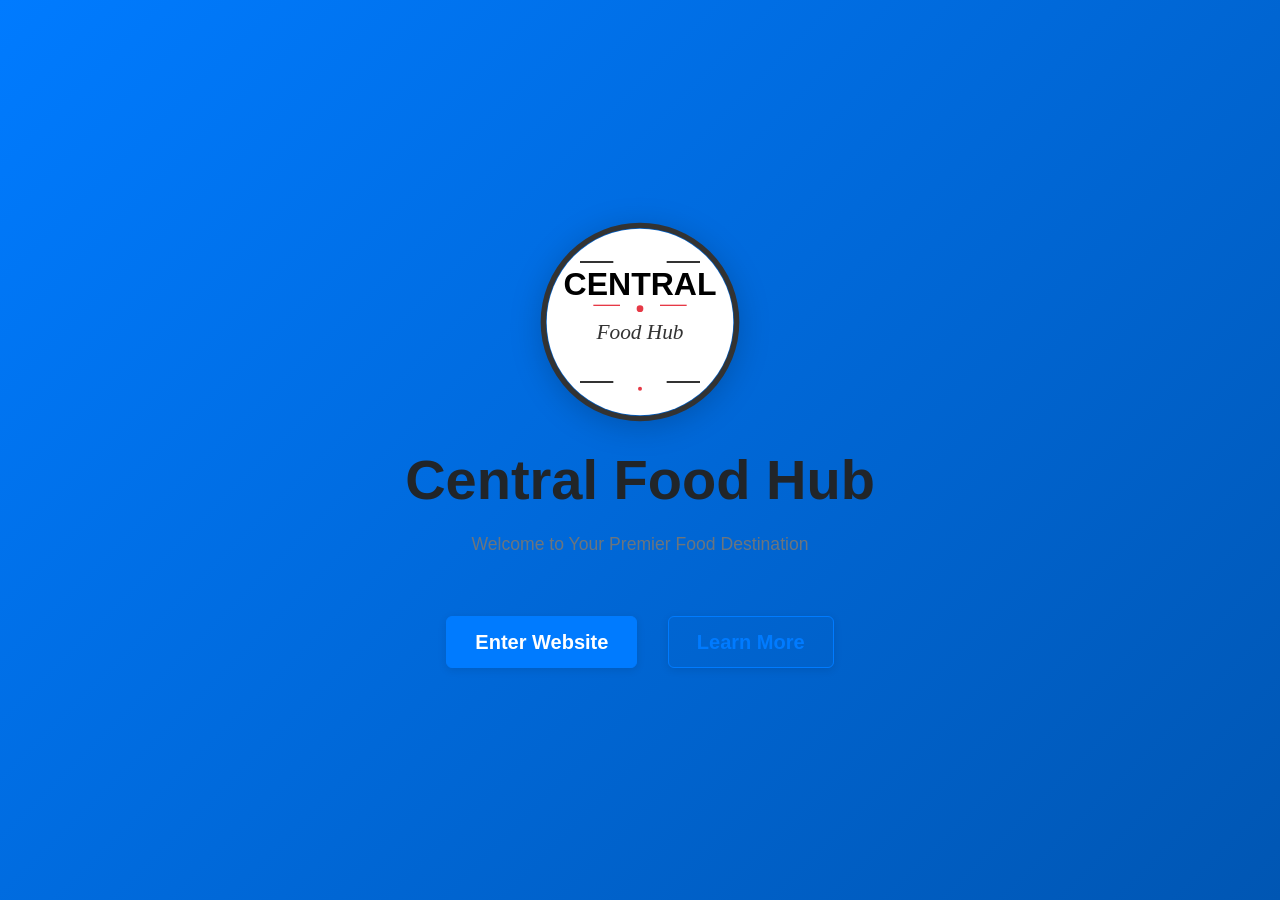
==== Wafflestore github repo/index.html @ 36316b54 "Add files via upload" ====
<!DOCTYPE html>
<html lang="en">
<head>
    <meta charset="UTF-8">
    <meta name="viewport" content="width=device-width, initial-scale=1.0">
    <title>Central Food Hub - Welcome</title>
    <link href="https://cdn.jsdelivr.net/npm/bootstrap@5.3.0/dist/css/bootstrap.min.css" rel="stylesheet">
    <link rel="stylesheet" href="css/style.css">
</head>
<body class="splash-page">
    <div class="splash-container d-flex align-items-center justify-content-center">
        <div class="text-center">
            <div class="splash-logo mb-4">
                <img src="images/logo.svg" alt="Central Food Hub" class="logo-animation">
            </div>
            <h1 class="display-4 fw-bold mb-3 text-dark">Central Food Hub</h1>
            <p class="lead mb-5 text-secondary">Welcome to Your Premier Food Destination</p>
            <div class="splash-buttons">
                <a href="home.html" class="btn btn-primary btn-lg me-3">Enter Website</a>
                <a href="home.html#about" class="btn btn-outline-primary btn-lg">Learn More</a>
            </div>
        </div>
    </div>

    <script src="https://cdn.jsdelivr.net/npm/bootstrap@5.3.0/dist/js/bootstrap.bundle.min.js"></script>
</body>
</html>
---- Wafflestore github repo/css/style.css ----
:root {
    --primary-color: #007bff;
    --secondary-color: #6c757d;
    --success-color: #28a745;
    --danger-color: #dc3545;
    --warning-color: #ffc107;
    --info-color: #17a2b8;
    --light-bg: #f8f9fa;
    --dark-bg: #343a40;
    --transition: 0.3s ease all;
}

html, body {
    scroll-behavior: smooth;
    overflow-x: hidden;
}

html {
    font-size: 16px;
    -webkit-text-size-adjust: 100%;
    -ms-text-size-adjust: 100%;
}

body {
    font-family: 'Segoe UI', Tahoma, Geneva, Verdana, sans-serif;
    line-height: 1.6;
    color: #333;
    margin: 0;
    padding: 0;
    min-height: 100vh;
}

.container {
    width: 100%;
    padding-right: 15px;
    padding-left: 15px;
    margin-right: auto;
    margin-left: auto;
}

/* Fluid container for full width */
@media (min-width: 576px) {
    .container {
        max-width: 540px;
    }
}

@media (min-width: 768px) {
    .container {
        max-width: 720px;
        padding-right: 20px;
        padding-left: 20px;
    }
}

@media (min-width: 992px) {
    .container {
        max-width: 960px;
        padding-right: 25px;
        padding-left: 25px;
    }
}

@media (min-width: 1200px) {
    .container {
        max-width: 1140px;
    }
}

@media (min-width: 1400px) {
    .container {
        max-width: 1320px;
    }
}

a {
    color: var(--primary-color);
    text-decoration: none;
    transition: color var(--transition);
}

a:hover {
    color: #0056b3;
}

h1, h2, h3, h4, h5, h6 {
    font-weight: 700;
    color: #222;
    margin-bottom: 1rem;
}

.display-4, .display-5 {
    font-weight: 800;
    line-height: 1.2;
}

.lead {
    font-size: 1.1rem;
    font-weight: 500;
}

.navbar {
    box-shadow: 0 2px 8px rgba(0, 0, 0, 0.1);
    transition: all var(--transition);
}

.navbar-brand {
    font-size: 1.3rem;
    font-weight: 700;
    color: #333 !important;
}

.nav-link {
    margin: 0 8px;
    font-weight: 500;
    color: #666 !important;
    transition: color var(--transition);
}

.nav-link:hover,
.nav-link.active {
    color: var(--primary-color) !important;
}

.page-header {
    background: linear-gradient(135deg, #007bff 0%, #0056b3 100%);
    padding: 80px 0;
}

.hero-section {
    background: linear-gradient(135deg, rgba(0, 123, 255, 0.05) 0%, rgba(0, 123, 255, 0.1) 100%);
    padding: 80px 0;
}

.bg-gradient {
    background: linear-gradient(180deg, #fff 0%, #f8f9fa 100%);
}

.card {
    transition: all var(--transition);
    border-radius: 8px;
}

.card:hover {
    transform: translateY(-5px);
    box-shadow: 0 10px 25px rgba(0, 0, 0, 0.15) !important;
}

.card-title {
    color: #222;
    font-weight: 700;
}

.card-body {
    padding: 25px;
}

.splash-page {
    background: linear-gradient(135deg, #007bff 0%, #0056b3 100%);
    min-height: 100vh;
    display: flex;
    align-items: center;
    justify-content: center;
}

.splash-container {
    max-width: 600px;
    text-align: center;
}

.logo-animation {
    max-width: 200px;
    width: 100%;
    animation: float 3s ease-in-out infinite;
    filter: drop-shadow(0 5px 15px rgba(0, 0, 0, 0.2));
}

@keyframes float {
    0%, 100% {
        transform: translateY(0);
    }
    50% {
        transform: translateY(-20px);
    }
}

.splash-buttons a {
    margin: 10px;
    min-width: 150px;
    transition: all var(--transition);
}

.splash-buttons a:hover {
    transform: scale(1.05);
}

.btn {
    border-radius: 6px;
    font-weight: 600;
    transition: all var(--transition);
    padding: 10px 28px;
}

.btn-primary {
    background-color: var(--primary-color);
    border-color: var(--primary-color);
}

.btn-primary:hover {
    background-color: #0056b3;
    border-color: #0056b3;
    transform: translateY(-2px);
    box-shadow: 0 5px 15px rgba(0, 123, 255, 0.3);
}

.btn-outline-primary {
    color: var(--primary-color);
    border-color: var(--primary-color);
}

.btn-outline-primary:hover {
    background-color: var(--primary-color);
    border-color: var(--primary-color);
}

.stat-card {
    padding: 30px;
    background: white;
    border-radius: 8px;
    box-shadow: 0 3px 10px rgba(0, 0, 0, 0.1);
    transition: all var(--transition);
}

.stat-card:hover {
    transform: translateY(-10px);
    box-shadow: 0 10px 25px rgba(0, 0, 0, 0.15);
}

.stat-card h3 {
    font-size: 2rem;
    margin-bottom: 10px;
}

.stat-card p {
    color: #666;
    font-size: 1.1rem;
    margin: 0;
}

.contact-item {
    display: flex;
    align-items: flex-start;
}

.icon-box {
    min-width: 50px;
    display: flex;
    align-items: center;
    justify-content: center;
}

.contact-item i {
    transition: color var(--transition);
}

.contact-item:hover i {
    transform: scale(1.1);
}

#contactForm .form-control,
#contactForm .form-select {
    border-radius: 6px;
    border: 1px solid #ddd;
    transition: all var(--transition);
    padding: 12px;
}

#contactForm .form-control:focus,
#contactForm .form-select:focus {
    border-color: var(--primary-color);
    box-shadow: 0 0 0 0.2rem rgba(0, 123, 255, 0.25);
}

footer {
    background: linear-gradient(135deg, #2c2f33 0%, #1a1d20 100%);
    margin-top: 60px;
    transition: background var(--transition);
}

footer h6 {
    color: white;
    font-weight: 700;
    margin-bottom: 15px;
}

footer a {
    color: #bbb;
    text-decoration: none;
    transition: color var(--transition);
}

footer a:hover {
    color: var(--primary-color);
}

footer hr {
    border-color: rgba(255, 255, 255, 0.1);
}

.timeline .card {
    position: relative;
    border-left: 4px solid var(--primary-color);
}

.accordion-button {
    font-weight: 600;
    transition: all var(--transition);
}

.accordion-button:not(.collapsed) {
    background-color: #f8f9fa;
    color: var(--primary-color);
}

.accordion-button:focus {
    box-shadow: none;
    border-color: var(--primary-color);
}

.nav-tabs {
    border-bottom: 2px solid #eee;
}

.nav-tabs .nav-link {
    color: #666;
    border: none;
    border-bottom: 3px solid transparent;
    transition: all var(--transition);
}

.nav-tabs .nav-link:hover {
    border-bottom-color: var(--primary-color);
    color: var(--primary-color);
}

.nav-tabs .nav-link.active {
    border-bottom-color: var(--primary-color);
    color: var(--primary-color);
    background-color: transparent;
}

/* Extra Large Screens (1200px+) */
@media (min-width: 1200px) {
    .container {
        max-width: 1200px;
    }
    
    .page-header {
        padding: 100px 0;
    }
    
    .hero-section {
        padding: 100px 0;
    }
}

/* Large Screens (992px - 1199px) */
@media (min-width: 992px) {
    .navbar-brand {
        font-size: 1.3rem;
    }
    
    .display-4 {
        font-size: 3.5rem;
    }
}

/* Medium Screens (768px - 991px) */
@media (max-width: 991px) {
    body {
        font-size: 15px;
    }
    
    h1 {
        font-size: 2rem;
    }
    
    h2 {
        font-size: 1.7rem;
    }
    
    h3 {
        font-size: 1.4rem;
    }
    
    .display-4 {
        font-size: 2.2rem;
    }

    .display-5 {
        font-size: 1.8rem;
    }

    .lead {
        font-size: 1rem;
    }

    .navbar-brand {
        font-size: 1.1rem;
    }

    .nav-link {
        margin: 0 4px;
        padding: 8px 0 !important;
        font-size: 0.95rem;
    }

    .stat-card {
        margin-bottom: 20px;
        padding: 25px 15px;
    }

    .stat-card h3 {
        font-size: 1.8rem;
    }

    .stat-card p {
        font-size: 1rem;
    }

    .navbar-collapse {
        background-color: #f8f9fa;
        border-radius: 8px;
        margin-top: 10px;
        padding: 15px;
    }

    .splash-page {
        padding: 20px;
        min-height: 80vh;
    }

    .logo-animation {
        max-width: 180px;
    }

    .page-header {
        padding: 60px 15px;
    }

    .hero-section {
        padding: 60px 15px;
    }

    .splash-buttons {
        display: flex;
        flex-direction: column;
    }

    .splash-buttons a {
        width: 100%;
        margin: 8px 0;
        font-size: 1rem;
    }

    .card {
        margin-bottom: 15px;
    }

    .card-body {
        padding: 20px;
    }

    .btn {
        padding: 10px 20px;
        font-size: 0.95rem;
    }

    .page-header h1 {
        font-size: 2.2rem;
        margin-bottom: 10px;
    }

    .page-header .lead {
        font-size: 0.95rem;
    }

    .contact-item {
        margin-bottom: 20px;
    }

    .icon-box {
        min-width: 45px;
    }

    .contact-item i {
        font-size: 1.8rem;
    }

    #contactForm .form-control,
    #contactForm .form-select {
        padding: 10px;
        font-size: 1rem;
    }

    footer {
        margin-top: 40px;
    }

    footer h6 {
        font-size: 1rem;
        margin-bottom: 12px;
    }

    footer p, footer ul {
        font-size: 0.9rem;
    }

    .nav-tabs {
        flex-wrap: wrap;
        justify-content: center;
    }

    .nav-tabs .nav-link {
        padding: 10px 12px;
        font-size: 0.85rem;
    }

    .accordion-button {
        font-size: 0.95rem;
        padding: 15px;
    }
}

/* Small Screens (576px - 767px) */
@media (max-width: 767px) {
    html, body {
        font-size: 14px;
    }

    body {
        line-height: 1.5;
    }

    h1 {
        font-size: 1.5rem;
        margin-bottom: 0.8rem;
    }

    h2 {
        font-size: 1.3rem;
        margin-bottom: 0.8rem;
    }

    h3 {
        font-size: 1.1rem;
        margin-bottom: 0.8rem;
    }

    h4, h5, h6 {
        font-size: 1rem;
        margin-bottom: 0.6rem;
    }

    .display-4 {
        font-size: 1.8rem;
        line-height: 1.3;
    }

    .display-5 {
        font-size: 1.5rem;
        line-height: 1.3;
    }

    .lead {
        font-size: 0.95rem;
        font-weight: 400;
    }

    /* Navigation */
    .navbar {
        padding: 10px 0;
    }

    .navbar-brand {
        font-size: 1rem;
    }

    .navbar-brand img {
        height: 30px !important;
    }

    .nav-link {
        padding: 8px 0 !important;
        font-size: 0.9rem;
        margin: 0 !important;
    }

    .navbar-collapse {
        background-color: #f8f9fa;
        border-radius: 6px;
        margin-top: 8px;
        padding: 12px;
    }

    .navbar-nav .nav-item {
        padding: 4px 0;
    }

    /* Splash Page */
    .splash-page {
        padding: 20px;
        min-height: 100vh;
        justify-content: center;
    }

    .splash-container {
        max-width: 90%;
        width: 100%;
    }

    .logo-animation {
        max-width: 120px;
    }

    .splash-buttons {
        display: flex;
        flex-direction: column;
        gap: 10px;
    }

    .splash-buttons a {
        width: 100%;
        margin: 0;
        padding: 12px 20px;
        font-size: 0.95rem;
    }

    /* Page Headers */
    .page-header {
        padding: 40px 20px;
    }

    .page-header h1 {
        font-size: 1.6rem;
        margin-bottom: 8px;
    }

    .page-header .lead {
        font-size: 0.9rem;
    }

    /* Hero Section */
    .hero-section {
        padding: 40px 20px;
    }

    .hero-section h1 {
        font-size: 1.6rem;
    }

    .hero-section .lead {
        font-size: 0.9rem;
    }

    /* Buttons */
    .btn {
        padding: 10px 16px;
        font-size: 0.9rem;
        min-height: 44px;
        min-width: 44px;
        width: 100%;
    }

    .btn-lg {
        padding: 12px 16px;
        font-size: 0.95rem;
    }

    .btn-sm {
        padding: 6px 12px;
        font-size: 0.85rem;
    }

    /* Cards */
    .card {
        margin-bottom: 12px;
        border-radius: 6px;
    }

    .card:hover {
        transform: translateY(-2px);
    }

    .card-body {
        padding: 16px;
    }

    .card-title {
        font-size: 1rem;
        margin-bottom: 0.6rem;
    }

    .card-text {
        font-size: 0.9rem;
    }

    /* Stats Cards */
    .stat-card {
        padding: 20px 15px;
        margin-bottom: 15px;
    }

    .stat-card h3 {
        font-size: 1.6rem;
        margin-bottom: 8px;
    }

    .stat-card p {
        font-size: 0.95rem;
        margin: 0;
    }

    /* Forms */
    #contactForm .form-control,
    #contactForm .form-select {
        border-radius: 4px;
        padding: 11px;
        font-size: 1rem;
    }

    .form-label {
        font-size: 0.9rem;
        margin-bottom: 6px;
    }

    /* Contact Items */
    .contact-item {
        margin-bottom: 18px;
        display: flex;
        flex-direction: column;
    }

    .icon-box {
        min-width: auto;
        margin-bottom: 10px;
        display: flex;
    }

    .contact-item i {
        font-size: 1.6rem;
    }

    /* Footer */
    footer {
        margin-top: 30px;
        padding: 30px 20px;
    }

    footer h6 {
        font-size: 0.95rem;
        margin-bottom: 10px;
    }

    footer p, footer ul, footer a {
        font-size: 0.85rem;
    }

    footer .row {
        margin-bottom: 15px;
    }

    /* Tabs */
    .nav-tabs {
        flex-wrap: wrap;
        flex-direction: column;
        border-bottom: 1px solid #eee;
    }

    .nav-tabs .nav-link {
        border: 1px solid #eee;
        border-bottom: none;
        margin-bottom: 0;
        padding: 12px 15px;
        font-size: 0.85rem;
    }

    .nav-tabs .nav-link.active {
        border-color: #eee;
        border-bottom-color: var(--primary-color);
    }

    /* Accordion */
    .accordion {
        margin-bottom: 20px;
    }

    .accordion-button {
        font-size: 0.9rem;
        padding: 12px 15px;
    }

    .accordion-body {
        padding: 12px 15px;
        font-size: 0.9rem;
    }

    /* Tables */
    .table {
        font-size: 0.85rem;
    }

    /* List */
    ul, ol {
        margin-bottom: 12px;
        padding-left: 20px;
    }

    li {
        margin-bottom: 6px;
    }

    /* Section Spacing */
    section {
        padding: 30px 0;
    }

    .container {
        padding: 0 15px;
    }
}

/* Extra Small Screens (below 576px) */
@media (max-width: 575px) {
    html, body {
        font-size: 13px;
    }

    body {
        line-height: 1.4;
    }

    h1 {
        font-size: 1.3rem;
        margin-bottom: 0.7rem;
    }

    h2 {
        font-size: 1.15rem;
        margin-bottom: 0.7rem;
    }

    h3 {
        font-size: 1rem;
        margin-bottom: 0.6rem;
    }

    h4, h5, h6 {
        font-size: 0.95rem;
        margin-bottom: 0.5rem;
    }

    .display-4 {
        font-size: 1.5rem;
    }

    .display-5 {
        font-size: 1.3rem;
    }

    .lead {
        font-size: 0.9rem;
    }

    /* Navigation */
    .navbar-brand {
        font-size: 0.95rem;
    }

    .navbar-brand img {
        height: 25px !important;
    }

    .nav-link {
        padding: 6px 0 !important;
        font-size: 0.85rem;
    }

    .navbar-collapse {
        padding: 10px;
    }

    /* Splash */
    .splash-page {
        padding: 15px;
        min-height: 100vh;
    }

    .logo-animation {
        max-width: 100px;
    }

    /* Buttons */
    .btn {
        padding: 10px 12px;
        font-size: 0.85rem;
        width: 100%;
    }

    .btn-lg {
        padding: 10px 12px;
    }

    /* Cards */
    .card-body {
        padding: 12px;
    }

    .card-title {
        font-size: 0.95rem;
    }

    /* Forms */
    #contactForm .form-control,
    #contactForm .form-select {
        padding: 10px;
        font-size: 0.95rem;
    }

    .form-label {
        font-size: 0.85rem;
        margin-bottom: 5px;
    }

    /* Icons */
    .fa-2x {
        font-size: 1.5rem;
    }

    .fa-3x {
        font-size: 2rem;
    }

    .fa-4x {
        font-size: 2.5rem;
    }

    /* Footer */
    footer {
        padding: 25px 15px;
    }

    footer h6 {
        font-size: 0.9rem;
        margin-bottom: 8px;
    }

    footer p, footer ul, footer a {
        font-size: 0.8rem;
    }

    /* Sections */
    section {
        padding: 25px 0;
    }

    .container {
        padding: 0 12px;
    }

    /* Remove hover transform on mobile */
    .card:hover,
    .stat-card:hover {
        transform: none;
    }

    .btn-primary:hover {
        transform: none;
    }

    .splash-buttons a:hover {
        transform: none;
    }
}

/* Orientation: Landscape on mobile devices */
@media (max-height: 500px) and (orientation: landscape) {
    .splash-page {
        min-height: auto;
        padding: 60px 20px;
    }

    .logo-animation {
        max-width: 80px;
    }

    .page-header {
        padding: 30px 0;
    }

    section {
        padding: 15px 0;
    }
}

@keyframes fadeInUp {
    from {
        opacity: 0;
        transform: translateY(30px);
    }
    to {
        opacity: 1;
        transform: translateY(0);
    }
}

@keyframes slideInLeft {
    from {
        opacity: 0;
        transform: translateX(-30px);
    }
    to {
        opacity: 1;
        transform: translateX(0);
    }
}

@keyframes slideInRight {
    from {
        opacity: 0;
        transform: translateX(30px);
    }
    to {
        opacity: 1;
        transform: translateX(0);
    }
}

@keyframes pulse {
    0%, 100% {
        opacity: 1;
    }
    50% {
        opacity: 0.7;
    }
}

@keyframes bounce {
    0%, 100% {
        transform: translateY(0);
    }
    50% {
        transform: translateY(-10px);
    }
}

/* Animation triggers */
.card {
    animation: fadeInUp 0.5s ease-out;
}

.stat-card {
    animation: fadeInUp 0.6s ease-out;
}

.list-unstyled li {
    animation: slideInLeft 0.4s ease-out;
}

/* HTML5 form validation styles */
.form-control:valid,
.form-select:valid {
    border-color: var(--success-color);
    background-image: url("data:image/svg+xml,%3csvg xmlns='http://www.w3.org/2000/svg' viewBox='0 0 8 8'%3e%3cpath fill='%2328a745' d='M2.3 6.73L.6 4.53c-.4-1.04.46-1.4 1.1-.8l1.1 1.4 3.4-3.8c.6-.63 1.6-.27 1.2.7l-4 4.6c-.43.5-.8.4-1.1.1z'/%3e%3c/svg%3e");
    background-repeat: no-repeat;
    background-position: right calc(0.375em + 0.1875rem) center;
    background-size: calc(0.75em + 0.375rem) calc(0.75em + 0.375rem);
    padding-right: calc(1.5em + 0.75rem);
}

.form-control:invalid,
.form-select:invalid {
    border-color: var(--danger-color);
    background-image: url("data:image/svg+xml,%3csvg xmlns='http://www.w3.org/2000/svg' width='12' height='12' fill='none' stroke='%23dc3545' viewBox='0 0 12 12'%3e%3ccircle cx='6' cy='6' r='4.5'/%3e%3cpath stroke-linejoin='round' d='M5.8 3.6h.4L6 6.5z'/%3e%3ccircle cx='6' cy='8.2' r='.6' fill='%23dc3545' stroke='none'/%3e%3c/svg%3e");
    background-repeat: no-repeat;
    background-position: right calc(0.375em + 0.1875rem) center;
    background-size: calc(0.75em + 0.375rem) calc(0.75em + 0.375rem);
    padding-right: calc(1.5em + 0.75rem);
}

.form-control:focus,
.form-select:focus {
    border-color: var(--primary-color);
    box-shadow: 0 0 0 0.2rem rgba(0, 123, 255, 0.25);
}

.alert {
    animation: slideInRight 0.3s ease-out;
    border-radius: 6px;
    box-shadow: 0 4px 12px rgba(0, 0, 0, 0.15);
}

.alert-dismissible .btn-close {
    cursor: pointer;
    transition: opacity 0.2s ease;
}

.alert-dismissible .btn-close:hover {
    opacity: 0.75;
}

.btn {
    position: relative;
    overflow: hidden;
    box-shadow: 0 2px 8px rgba(0, 0, 0, 0.1);
}

.btn:active {
    transform: scale(0.98);
}

/* Loading state for buttons */
.btn:disabled {
    cursor: not-allowed;
    opacity: 0.65;
}

/* Button ripple effect on click */
.btn::after {
    content: '';
    position: absolute;
    top: 50%;
    left: 50%;
    width: 0;
    height: 0;
    border-radius: 50%;
    background: rgba(255, 255, 255, 0.3);
    transform: translate(-50%, -50%);
    pointer-events: none;
}

@media (hover: none) and (pointer: coarse) {
    /* Mobile devices */
    .btn, .nav-link, .card, a {
        min-height: 44px;
        min-width: 44px;
    }

    .card:hover,
    .stat-card:hover {
        transform: none;
    }

    .btn-primary:hover {
        transform: none;
    }

    .splash-buttons a:hover {
        transform: none;
    }
}

/* High contrast for keyboard navigation */
*:focus-visible {
    outline: 2px solid var(--primary-color);
    outline-offset: 2px;
}

/* Better button focus state */
.btn:focus-visible {
    box-shadow: 0 0 0 0.25rem rgba(0, 123, 255, 0.5);
}

/* Global transitions */
* {
    transition-property: background-color, border-color, box-shadow, color;
    transition-duration: 0.2s;
    transition-timing-function: ease;
}

/* No transition for animations */
@keyframes  float {
    transition: none !important;
}

/* Already in html, but reinforcing for older browsers */
html {
    scroll-behavior: smooth !important;
}

/* Improved links for anchor scrolling */
a[href^="#"]:not([href="#"]) {
    cursor: pointer;
}

.text-brown {
    color: #8B4513;
}

.shadow-sm {
    box-shadow: 0 2px 8px rgba(0, 0, 0, 0.08) !important;
}

.shadow-lg {
    box-shadow: 0 10px 30px rgba(0, 0, 0, 0.15) !important;
}

.rounded {
    border-radius: 8px;
}

.border-3 {
    border-width: 3px !important;
}

::-webkit-scrollbar {
    width: 10px;
}

::-webkit-scrollbar-track {
    background: #f1f1f1;
}

::-webkit-scrollbar-thumb {
    background: var(--primary-color);
    border-radius: 5px;
}

::-webkit-scrollbar-thumb:hover {
    background: #0056b3;
}
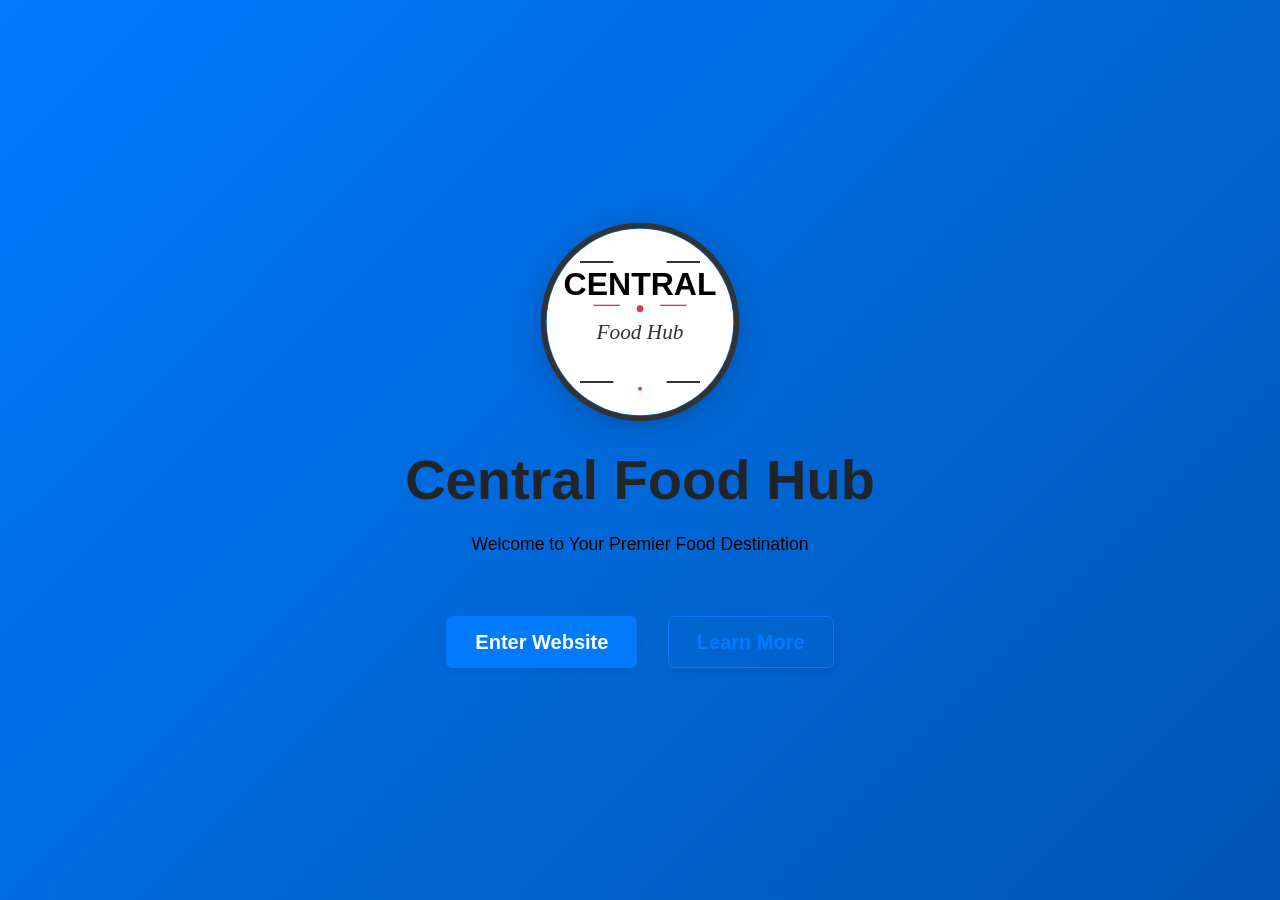
==== commit 53d19591: "Home + About changes" ====
--- a/Wafflestore github repo/index.html
+++ b/Wafflestore github repo/index.html
@@ -6,6 +6,7 @@
     <title>Central Food Hub - Welcome</title>
     <link href="https://cdn.jsdelivr.net/npm/bootstrap@5.3.0/dist/css/bootstrap.min.css" rel="stylesheet">
     <link rel="stylesheet" href="css/style.css">
+    <link rel="icon" type="image/x-icon" href="images/Storeicon.png">
 </head>
 <body class="splash-page">
     <div class="splash-container d-flex align-items-center justify-content-center">
@@ -14,7 +15,7 @@
                 <img src="images/logo.svg" alt="Central Food Hub" class="logo-animation">
             </div>
             <h1 class="display-4 fw-bold mb-3 text-dark">Central Food Hub</h1>
-            <p class="lead mb-5 text-secondary">Welcome to Your Premier Food Destination</p>
+            <p class="lead mb-5 text-black">Welcome to Your Premier Food Destination</p>
             <div class="splash-buttons">
                 <a href="home.html" class="btn btn-primary btn-lg me-3">Enter Website</a>
                 <a href="home.html#about" class="btn btn-outline-primary btn-lg">Learn More</a>
